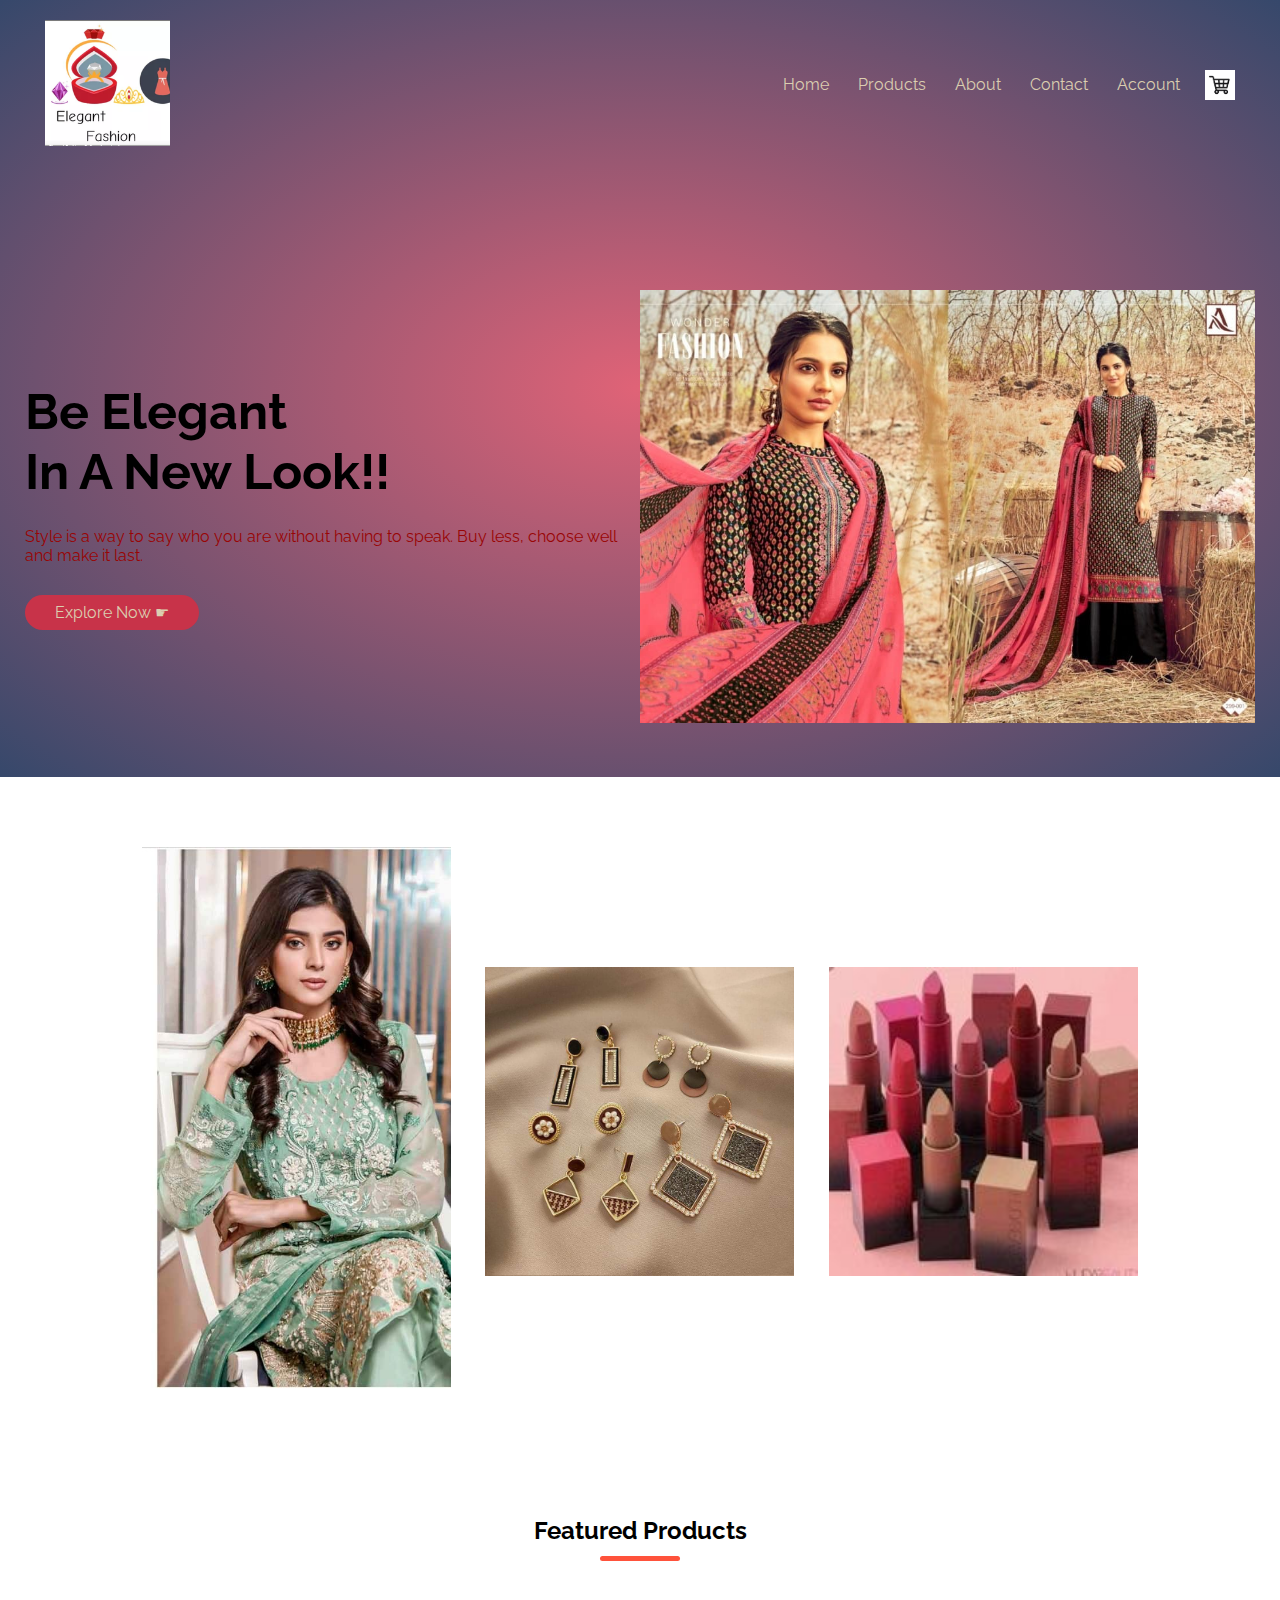
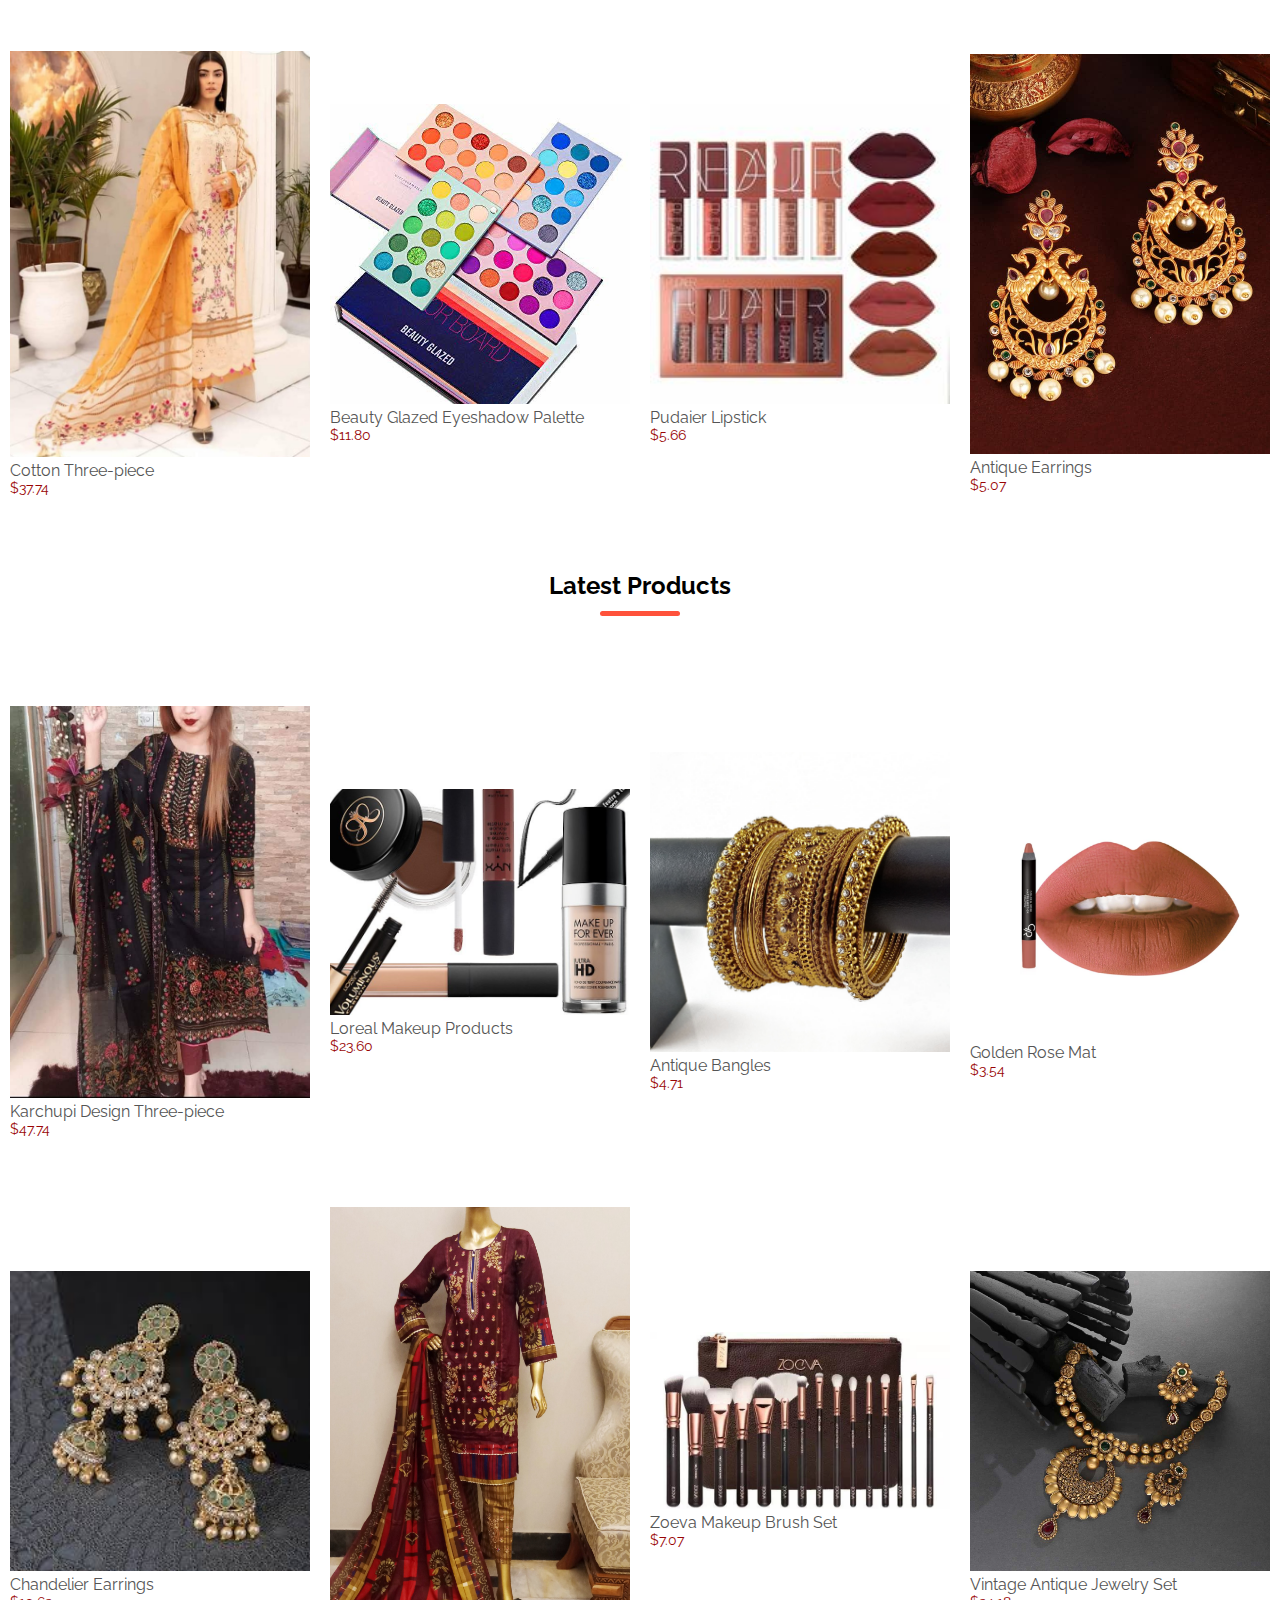
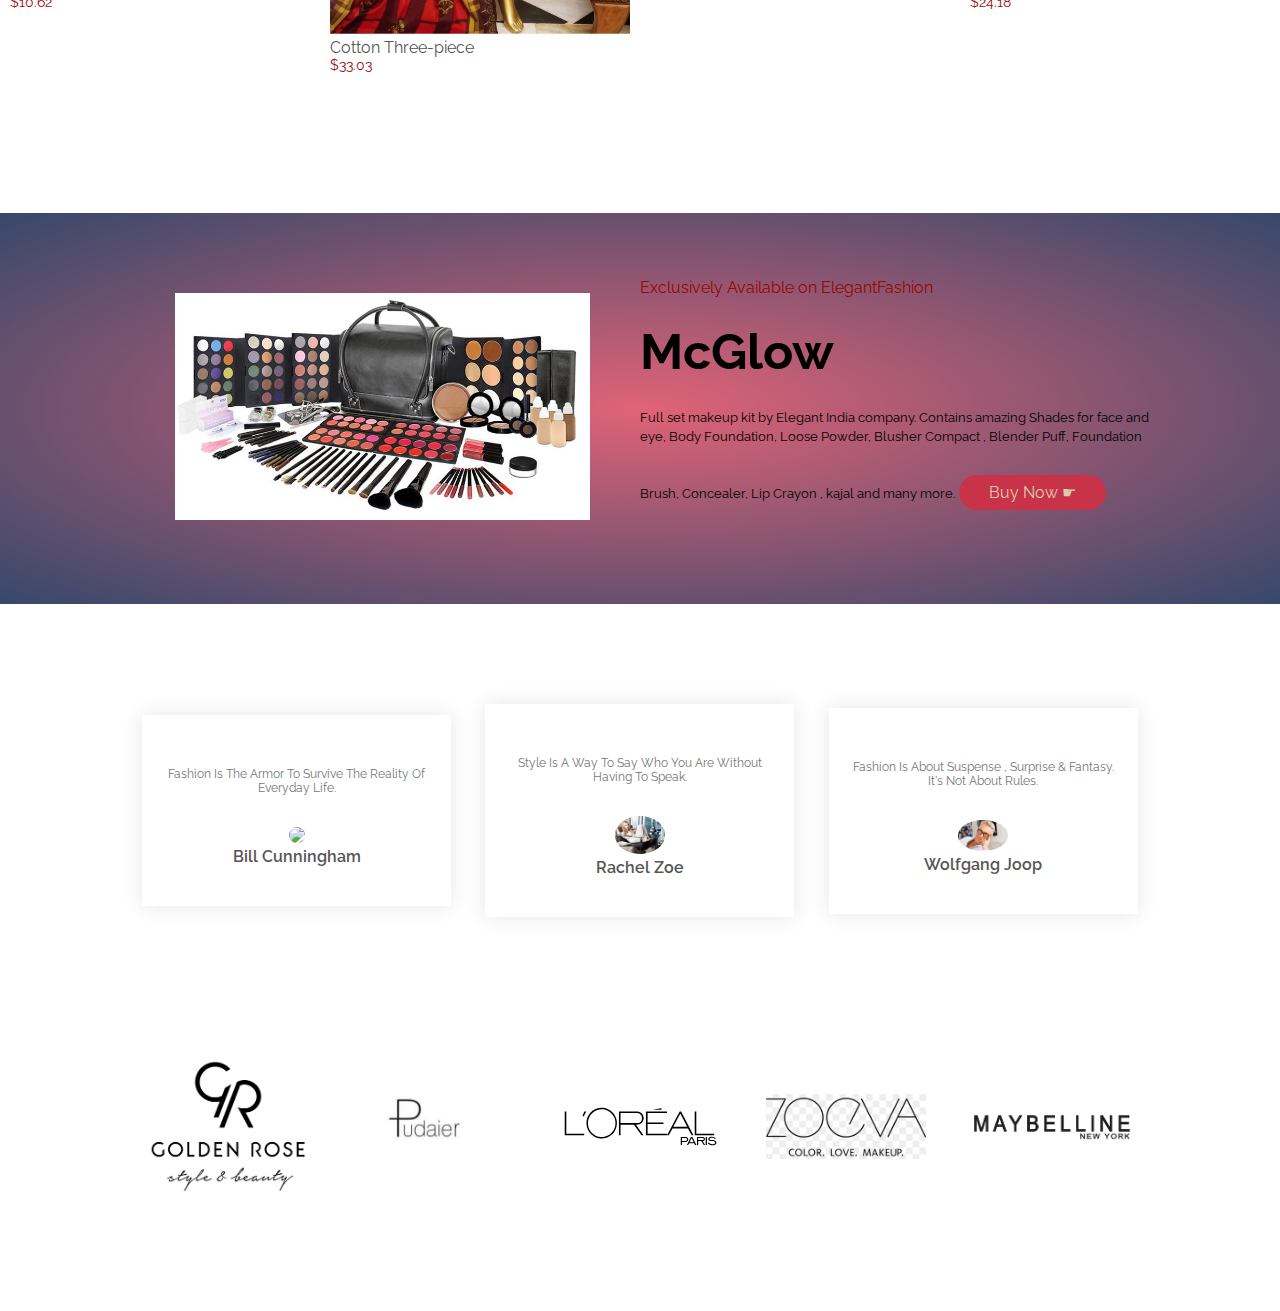
==== index.html @ 1e78c341 "solved" ====
<!DOCTYPE html>
<html lang="en">

<head>
    <meta charset="UTF-8">
    <title>ElegantFashion | E-commerce Website</title>
    <link rel="stylesheet" href="style.css">
    <link href="<link rel=" preconnect" href="https://fonts.gstatic.com">
    <link href=<link rel="preconnect" href="https://fonts.gstatic.com">
    <link href="https://fonts.googleapis.com/css2?family=Raleway&display=swap" rel="stylesheet">
    <link rel="stylesheet" href="https://cdnjs.cloudflare.com/ajax/libs/font-awesome/5.15.3/css/all.min.css" integrity="sha512-iBBXm8fW90+nuLcSKlbmrPcLa0OT92xO1BIsZ+ywDWZCvqsWgccV3gFoRBv0z+8dLJgyAHIhR35VZc2oM/gI1w==" crossorigin="anonymous" referrerpolicy="no-referrer" />
</head>

<body>

    <div class="header">

        <div class="container">
            <div class="navbar">
                <div class="logo">
                    <img src="images/logo.png" width="125px">
                </div>
                <nav>
                    <ul>
                        <li><a href=""> Home </a></li>
                        <li><a href=""> Products </a></li>
                        <li><a href=""> About </a></li>
                        <li><a href=""> Contact </a></li>
                        <li><a href=""> Account </a></li>
                    </ul>
                </nav>
                <img src="images/cart.jpg" width="30px" height="30px">


            </div>
            <div class="row">
                <div class="col-2">
                    <h1>Be Elegant<br> In A New Look!!</h1>
                    <p>Style is a way to say who you are without having to speak. Buy less, choose well and make it
                        last. </p>
                    <a href="" class="btn">Explore Now &#9755;</a>

                </div>
                <div class="col-2">
                    <img src="images/image1.jpg">

                </div>

            </div>

        </div>
    </div>
    <!------ featured catagories ------>
    <div class="catagories">
        <div class="small-container">
            <div class="row">
                <div class="col-3">
                    <img src="images/catagori1.jpg">
                </div>
                <div class="col-3">
                    <img src="images/catagori2.jpg">
                </div>
                <div class="col-3">
                    <img src="images/catagori3 .jpg">
                </div>


            </div>

        </div>

    </div>

    <!------ featured products ------>
    <div class="samll-container">
        <h2 class="title">Featured Products</h2>
        <div class="row">
            <div class="col-4">
                <img src="images/Product1.jpg">
                <h4>Cotton Three-piece</h4>
                <div class="rating">
                    <i class="fa fa-star"></i>
                    <i class="fa fa-star"></i>
                    <i class="fa fa-star"></i>
                    <i class="fa fa-star"></i>
                    <i class="far fa-star"></i>
                </div>
                <p>$37.74</p>
            </div>
            <div class="col-4">
                <img src="images/product2.jpg">
                <h4>Beauty Glazed Eyeshadow Palette</h4>
                <div class="rating">
                    <i class="fa fa-star"></i>
                    <i class="fa fa-star"></i>
                    <i class="fa fa-star"></i>
                    <i class="fa fa-star"></i>
                    <i class="fa fa-star"></i>
                </div>
                <p>$11.80</p>
            </div>
            <div class="col-4">
                <img src="images/product3.jpg">
                <h4>Pudaier Lipstick</h4>
                <div class="rating">
                    <i class="fa fa-star"></i>
                    <i class="fa fa-star"></i>
                    <i class="fa fa-star"></i>
                    <i class="far fa-star"></i>
                    <i class="far fa-star"></i>
                </div>
                <p>$5.66</p>
            </div>
            <div class="col-4">
                <img src="images/product4.jpg">
                <h4>Antique Earrings </h4>
                <div class="rating">
                    <i class="fa fa-star"></i>
                    <i class="fa fa-star"></i>
                    <i class="fa fa-star"></i>
                    <i class="fa fa-star"></i>
                    <i class="fa fa-star-o"></i>
                </div>
                <p>$5.07</p>
            </div>
        </div>
        <h2 class="title">Latest Products</h2>
        <div class="row">
            <div class="col-4">
                <img src="images/product5.jpg">
                <h4>Karchupi Design Three-piece</h4>
                <div class="rating">
                    <i class="fa fa-star"></i>
                    <i class="fa fa-star"></i>
                    <i class="fa fa-star"></i>
                    <i class="fa fa-star"></i>
                    <i class="far fa-star"></i>
                </div>
                <p>$47.74</p>
            </div>
            <div class="col-4">
                <img src="images/product6l.jpg">
                <h4>Loreal Makeup Products</h4>
                <div class="rating">
                    <i class="fa fa-star"></i>
                    <i class="fa fa-star"></i>
                    <i class="fa fa-star"></i>
                    <i class="fa fa-star"></i>
                    <i class="far fa-star"></i>
                </div>
                <p>$23.60</p>
            </div>
            <div class="col-4">
                <img src="images/product7.jpg">
                <h4>Antique Bangles</h4>
                <div class="rating">
                    <i class="fa fa-star"></i>
                    <i class="fa fa-star"></i>
                    <i class="fa fa-star"></i>
                    <i class="far fa-star"></i>
                    <i class="far fa-star"></i>
                </div>
                <p>$4.71</p>
            </div>
            <div class="col-4">
                <img src="images/product8.png">
                <h4>Golden Rose Mat
                <div class="rating">
                    <i class="fa fa-star"></i>
                    <i class="fa fa-star"></i>
                    <i class="fa fa-star"></i>
                    <i class="fa fa-star"></i>
                    <i class="fa fa-star"></i>
                </div>
                <p>$3.54</p>
            </div>
        </div>
        <div class="row">
            <div class="col-4">
                <img src="images/product9.jpg">
                <h4>Chandelier Earrings</h4>
                <div class="rating">
                    <i class="fa fa-star"></i>
                    <i class="fa fa-star"></i>
                    <i class="fa fa-star"></i>
                    <i class="fa fa-star"></i>
                    <i class="fa fa-star"></i>
                    
                </div>
                <p>$10.62</p>
            </div>
            <div class="col-4">
                <img src="images/product10.jpg">
                <h4>Cotton Three-piece</h4>
                <div class="rating">
                    <i class="fa fa-star"></i>
                    <i class="fa fa-star"></i>
                    <i class="fa fa-star"></i>
                    <i class="fa fa-star"></i>
                    <i class="far fa-star"></i>
                </div>
                <p>$33.03</p>
            </div>
            <div class="col-4">
                <img src="images/product11.jpg">
                <h4>Zoeva Makeup Brush Set</h4>
                <div class="rating">
                    <i class="fa fa-star"></i>
                    <i class="fa fa-star"></i>
                    <i class="fa fa-star"></i>
                    <i class="far fa-star"></i>
                    <i class="far fa-star"></i>
                </div>
                <p>$7.07</p>
            </div>
            <div class="col-4">
                <img src="images/product12.jpg">
                <h4>Vintage Antique Jewelry Set </h4>
                <div class="rating">
                    <i class="fa fa-star" aria-hidden="true"></i>
                    <i class="fa fa-star" aria-hidden="true"></i>
                    <i class="fa fa-star" aria-hidden="true"></i>
                    <i class="fa fa-star" aria-hidden="true"></i>
                    <i class="fa fa-star-o" aria-hidden="true"></i>
                </div>
                <p>$24.18</p>
            </div>
        </div>


    </div>
    <!-------  offer  ------->
    <div class="offer">
        <div class="small-container">
            <div class="row">
                <div class="col-2">
                    <img src="images/exclusive.jpg" class="offer-img"> 
                </div>
                    <div class="col-2">
                        <p>Exclusively Available on ElegantFashion</p>
                        <h1>McGlow</h1>
                        <small>Full set makeup kit by Elegant India company. Contains amazing Shades for face and eye, Body Foundation, Loose Powder, Blusher Compact , Blender Puff, Foundation Brush, Concealer, Lip Crayon , kajal and many more.</small>
                        <a href="" class="btn">Buy Now &#9755;</a>
                    </div>
                </div>
            </div>
        </div>

 <!-------- quotes -------->
<div class="quotes">
    <div class="small-container">
        <div class="row">
            <div class="col-3">
                <i class="fa fa-quote-left"></i>
            <p>Fashion Is The Armor To Survive The Reality Of Everyday Life. </p>    
            <div class="rating">
                <i class="fa fa-star"></i>
                <i class="fa fa-star"></i>
                <i class="fa fa-star"></i>
                <i class="fa fa-star"></i>
                <i class="far fa-star"></i>
            </div>
            <img src="images/bill cunnigham.jpg">
            <h3>Bill Cunningham</h3>
            </div>
            <div class="col-3">
                <i class="fa fa-quote-left"></i>
            <p>Style Is A Way To Say Who You Are Without Having To Speak. </p>    
            <div class="rating">
                <i class="fa fa-star"></i>
                <i class="fa fa-star"></i>
                <i class="fa fa-star"></i>
                <i class="fa fa-star"></i>
                <i class="far fa-star"></i>
            </div>
            <img src="images/rachel zoe.jpg">
            <h3>Rachel Zoe</h3>
            </div>
            <div class="col-3">
                <i class="fa fa-quote-left"></i>
            <p>Fashion Is About Suspense , Surprise & Fantasy. It's Not About Rules. </p>    
            <div class="rating">
                <i class="fa fa-star"></i>
                <i class="fa fa-star"></i>
                <i class="fa fa-star"></i>
                <i class="fa fa-star"></i>
                <i class="far fa-star"></i>
            </div>
            <img src="images/wolfgang-joop.jpg">
            <h3>Wolfgang Joop</h3>
            </div>
        </div>
    </div>
</div>
<!-------- brands -------->
<div class="brands">
    <div class="small-container">
        <div class="row">
            <div class="col-5">
               <img src="images/goldenrose-logo.png">   
            </div>
            <div class="col-5">
                <img src="images/pudaire logo.jpg">   
             </div>
             <div class="col-5">
                <img src="images/l-oreal-paris-logos.svg">   
             </div>
             <div class="col-5">
                <img src="images/zoeval.png">   
             </div>
             <div class="col-5">
                <img src="images/maybelline.png">   
             </div>
        </div>
    </div>
</div>
</body>

</html>
---- style.css ----
*{
     margin: 0;
     padding: 0;
     box-sizing: border-box;

}
body{
    font-family: 'Raleway', sans-serif;
}
.navbar{
    display: flex;
    align-items: center;
    padding: 20px;
}
nav{
    flex: 1;
    text-align: right;
    }
    nav ul{
        display: inline-block;
        list-style-type: none;
}
nav ul li{
    display: inline-block;
    margin-right: 25px;
}
a{
    text-decoration: none;
    color: #dbceb0;
}
p{
    color:rgb(153, 5, 5);
}
.container{
    max-width: 1300px;
    margin: auto;
    padding-left: 25px;
    padding-right: 25px;
} 
.row{
    display: flex;
    align-items: center;
    flex-wrap: wrap;
    justify-content: space-around;
}
.col-2{
    flex-basis: 50%;
    min-width: 300px;

}
.col-2 img{
    max-width: 100%;
    padding: 50px 0;
}
.col-2 h1{
    font-size: 50px;
    line-height: 60px;
    margin: 25px 0;
}
.btn{
    display: inline-block;
    background: #c83349;
    color:  #dbceb0;
    padding: 8px 30px;
    margin: 30px 0;
    border-radius: 30px;
    transition: background 0.5s;
}
.btn:hover{
    background:  #b8a9c9;

}
.header{
    background: radial-gradient(  #e06377,  #36486b);
}
.header .row{
    margin-top: 70px;
}
.catagories{
    margin: 70px 0;
}
.col-3{
    flex-basis: 30%;
    min-width: 250px;
    margin-bottom: 30px;
}
.col-3 img{
    width: 100%; 
}
.small-container{
    max-width: 1080px;
    margin: auto;
    padding-left: 25px;
    padding-right: 25px;
}
.col-4{
    flex-basis: 25%;
    padding: 10px;
    min-height: 200px;
    margin-bottom: 50px;
    transition: transform 0.5s ;

}
.col-4 img{
    width: 100%;
}
.title{
    text-align: center;
    margin: 0 auto 80px;
    position: relative;
    line-height: 60px;
    color: black;
}
.title::after{
    content: '';
    background: #ff523b;
    width: 80px;
    height: 5px;
    border-radius: 5px;
    position: absolute;
    bottom: 0;
    left: 50%;
    transform: translateX(-50%);

}
h4{
    color: #555;
    font-weight: normal;
}
.col-4 p{
    font-size: 14px;
}
.rating .fa{
    color: #ff523b;
}
.col-4:hover{
    transform: translateY(-5px);
}
/*------ offer ------*/
.offer{
    background: radial-gradient(  #e06377,  #36486b);
    margin-top: 80px;
    padding: 30px 0;
}
.col-2 .offer-img{
    padding: 50px;
}
/*------ quotes ------*/
.quotes{
    padding-top: 100px;
}
.quotes .col-3{
    text-align: center;
    padding: 40px 20px;
    box-shadow: 0 0 20px 0px rgba(0,0,0,0.1 );
    cursor: pointer;
    transition: transform 0.5s;
}
.quotes .col-3 img{
    width: 50px;
    margin-top: 20px;
    border-radius: 50%;
}
.quotes .col-3:hover{
    transform: translateY(-10px);
}
.fa.fa-quote-left{
    font-size: 34px;
    color: #ff523b;
}
.col-3 p{
    font-size: 12px;
    margin: 12px 0;
    color: #777;
}  
.quotes .col-3 h3{
    font-weight: 600;
    color: #555;
    font-size: 16px;
}
/*------ brands ------*/
.brands{
    margin: 100px auto;
}
.col-5{
    width: 160px;
}  
.col-5 img{
    width: 100%;
    cursor: pointer;
    filter: grayscale(100%);
}
.col-5 img:hover{
    filter: grayscale(0);
}
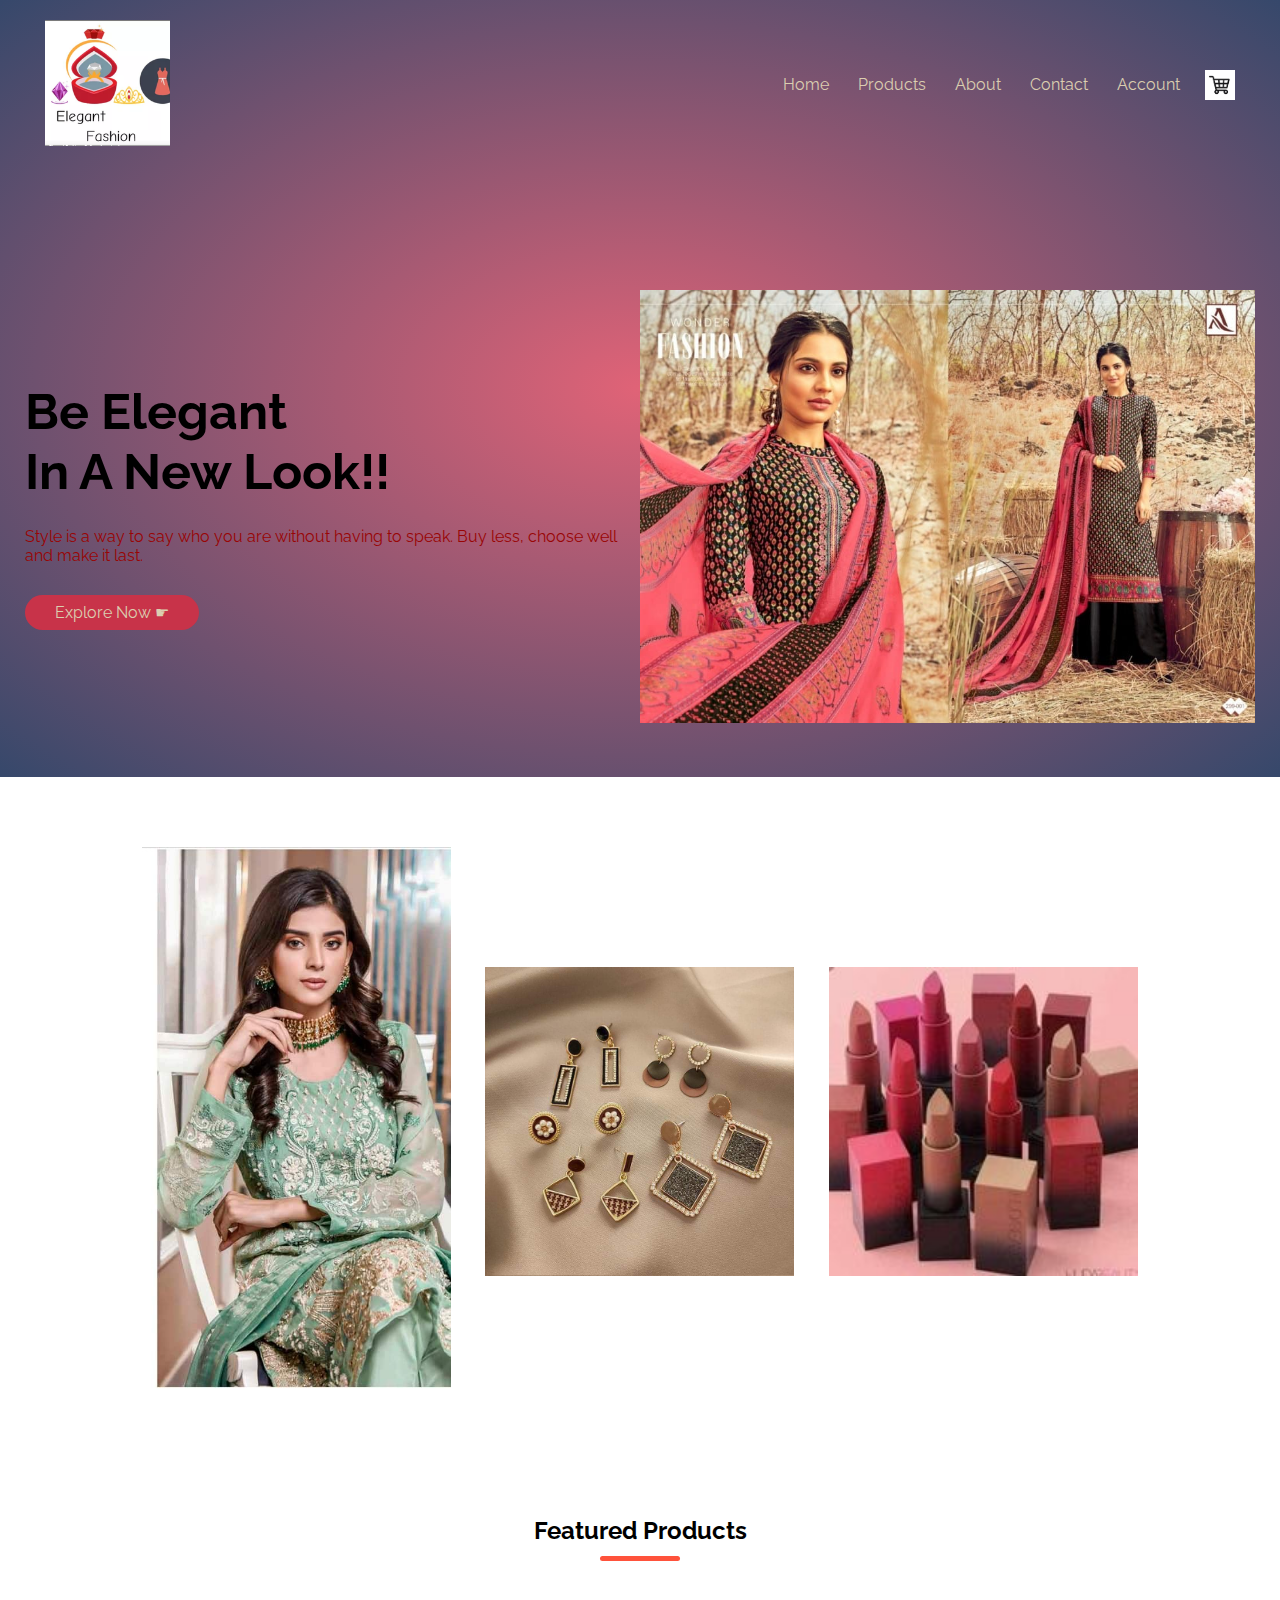
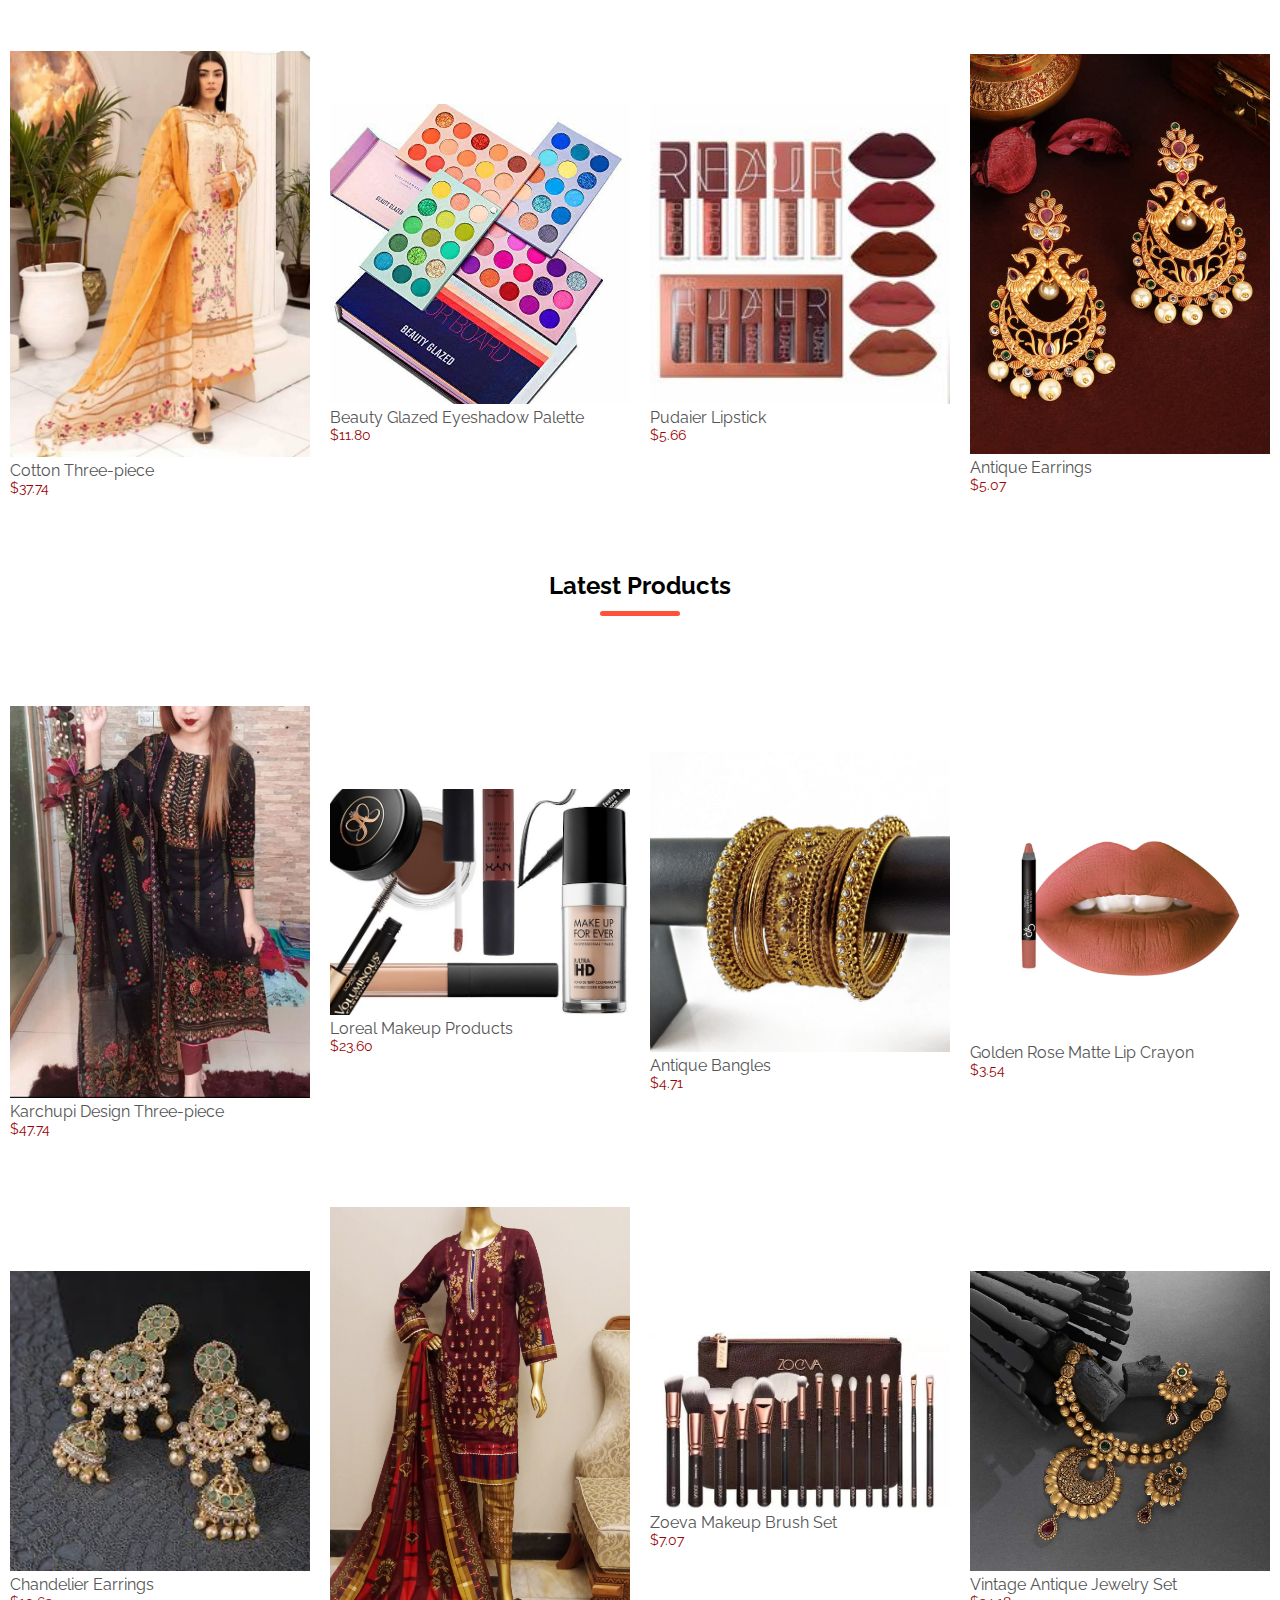
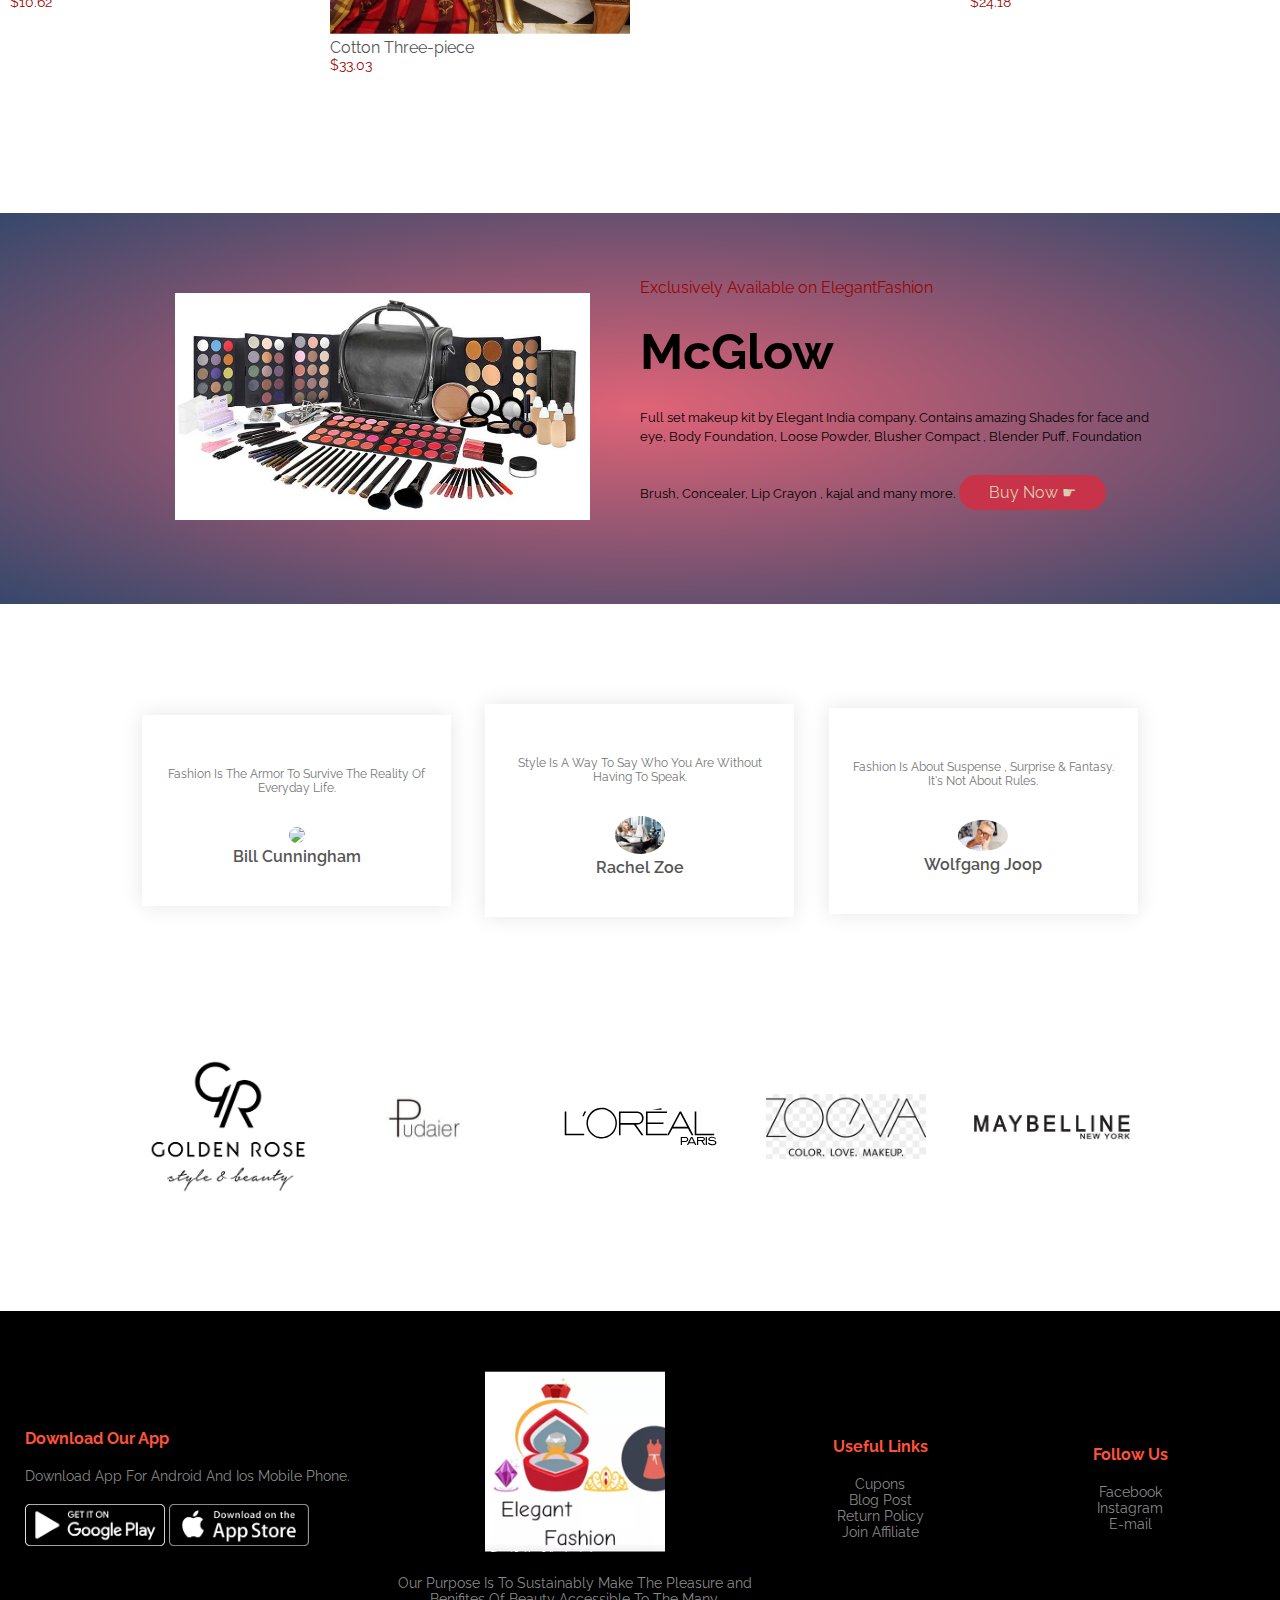
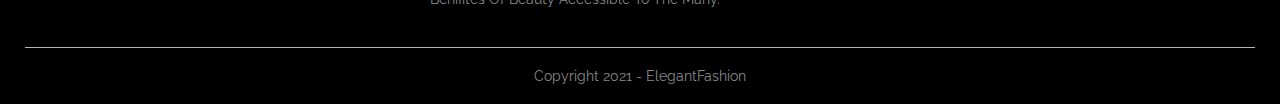
==== commit b585f843: "made responsive" ====
--- a/index.html
+++ b/index.html
@@ -3,6 +3,7 @@
 
 <head>
     <meta charset="UTF-8">
+    <meta name="viewport" content="width=device-width, initial-scale=1.0">
     <title>ElegantFashion | E-commerce Website</title>
     <link rel="stylesheet" href="style.css">
     <link href="<link rel=" preconnect" href="https://fonts.gstatic.com">
@@ -21,7 +22,7 @@
                     <img src="images/logo.png" width="125px">
                 </div>
                 <nav>
-                    <ul>
+                    <ul id="MenuItems">
                         <li><a href=""> Home </a></li>
                         <li><a href=""> Products </a></li>
                         <li><a href=""> About </a></li>
@@ -30,8 +31,8 @@
                     </ul>
                 </nav>
                 <img src="images/cart.jpg" width="30px" height="30px">
-
-
+                <img src="images/menuicon.png" class="menu-icon" onclick="menutoggle()">
+ 
             </div>
             <div class="row">
                 <div class="col-2">
@@ -164,7 +165,7 @@
             </div>
             <div class="col-4">
                 <img src="images/product8.png">
-                <h4>Golden Rose Mat
+                <h4>Golden Rose Matte Lip Crayon
                 <div class="rating">
                     <i class="fa fa-star"></i>
                     <i class="fa fa-star"></i>
@@ -314,6 +315,49 @@
         </div>
     </div>
 </div>
+
+
+<!-------- footer -------->
+
+<div class="footer">
+    <div class="container">
+        <div class="row">
+           <div class="footer-col-1">
+               <h3>Download Our App</h3>
+               <p>Download App For Android And Ios Mobile Phone.</p>
+               <div class="app-logo">
+                   <img src="images/google-play-badge-logo-black-and-white.png">
+                   <img src="images/Download_on_the_App_Store_Badge.svg.png">
+               </div>
+           </div>
+           <div class="footer-col-2">
+            <img src="images/logo.png">
+            <p>Our Purpose Is To Sustainably Make The Pleasure and Benifites Of Beauty Accessible To The Many.</p>
+        </div>
+        <div class="footer-col-3">
+            <h3>Useful Links</h3>
+            <ul>
+               <li>Cupons</li> 
+               <li>Blog Post</li>
+               <li>Return Policy</li>
+               <li>Join Affiliate</li>
+            </ul>
+        </div>
+        <div class="footer-col-3">
+            <h3>Follow Us</h3>
+            <ul>
+               <li>Facebook</li> 
+               <li>Instagram</li>
+               <li>E-mail</li>
+               
+            </ul>
+        </div>
+
+        </div>
+        <hr>
+        <p class="copyright">Copyright 2021 - ElegantFashion</p>
+    </div>
+</div>
+
 </body>
-
 </html>--- a/style.css
+++ b/style.css
@@ -188,13 +188,102 @@
 .col-5 img{
     width: 100%;
     cursor: pointer;
-    filter: grayscale(100%);
+    
 }
 .col-5 img:hover{
-    filter: grayscale(0);
-}
-
-
-
+    transform: translateY(-10px);
+}
+/*------ footer ------*/
+
+.footer{
+    background:black;
+    color: #8a8a8a;
+    font-size: 14px;
+    padding: 60px 0 20px;
+}
+.footer p{
+    color: #8a8a8a;
+}
+.footer h3{
+    color: #ff523b;
+    margin-bottom: 20px;
+}
+.footer-col-1, .footer-col-2, .footer-col-3, .footer-col-4{
+    min-width: 250px;
+    margin-bottom: 20px;
+}
+.footer-col-1{
+    flex-basis: 30%;
+}
+.footer-col-2{
+    flex: 1;
+    text-align: center;
+}
+.footer-col-2 img{
+    width: 180px;
+    margin-bottom: 20px;
+} 
+.footer-col-3, .footer-col-4{
+    flex-basis: 12%;
+    text-align: center;
+}
+ul{
+    list-style-type: none;
+}
+.app-logo{
+    margin-top: 20px;
+}
+.app-logo img{
+    width: 140px;
+}
+.footer hr{
+    border: none;
+    background: #b5b5b5;
+    height: 1px;
+    margin: 20px 0;
+}
+.copyright{
+    text-align: center;
+}
+.menu-icon{
+    width: 28px;
+    margin-left:  20px;
+    display: none;
+}
+/*---------- media query for menu ----------*/
+
+@media only screen and (max-width: 800px){
+
+    nav ul{
+        position: absolute;
+        top: 70px;
+        left: 0;
+        background: #333;
+        width: 100%;
+    }
+    nav ul li{
+        display: block;
+        margin-right: 50px;
+        margin-top: 10px;
+        margin-bottom: 10px;
+    }
+    nav ul li a{
+        color: #fff;
+    }
+    .menu-icon{
+        display: block;
+        cursor: pointer;
+    }
+
+      
+}
+/*-----media query for less than 600 screen size-----*/
+@media only screen and (max-width: 600px){
+    .row{
+        text-align: center;
+    }
+    .col-2, .col-3, .col-4{
+        flex-basis: 100%;
+    }
  
-
+}  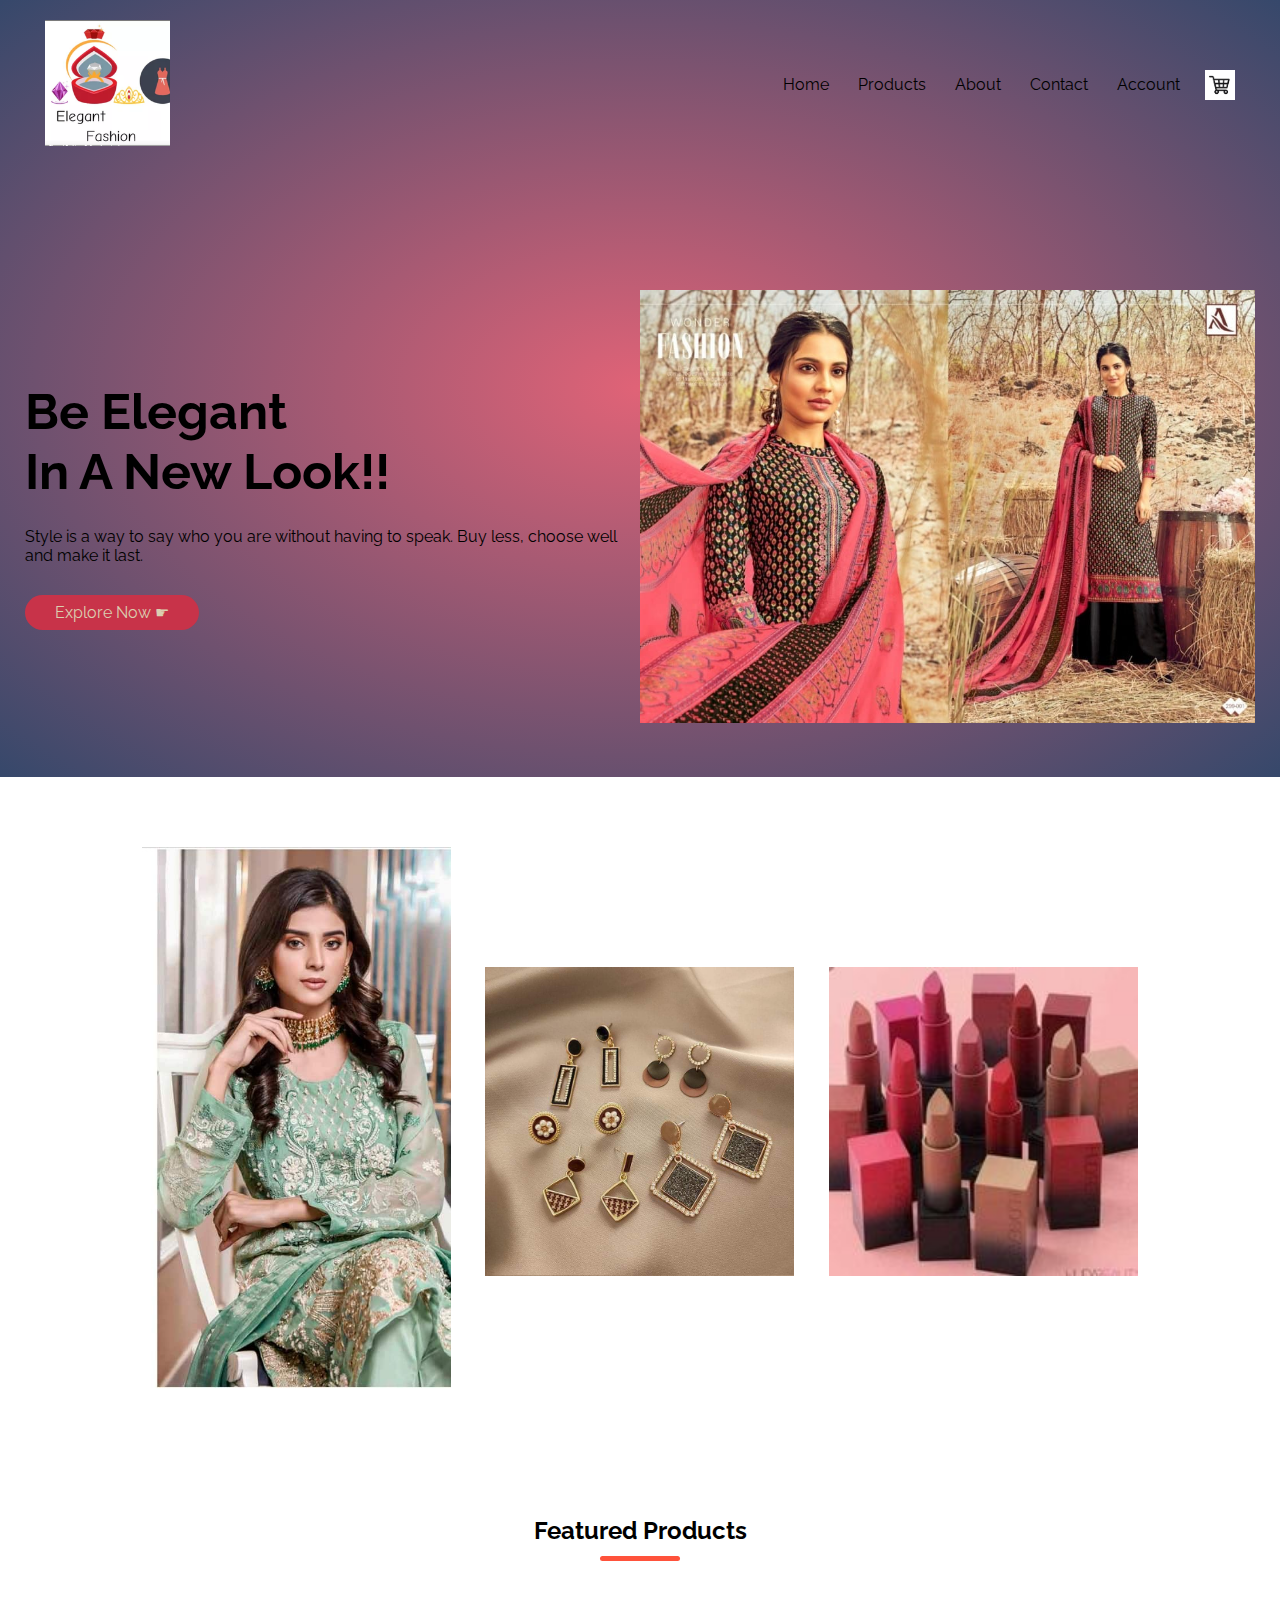
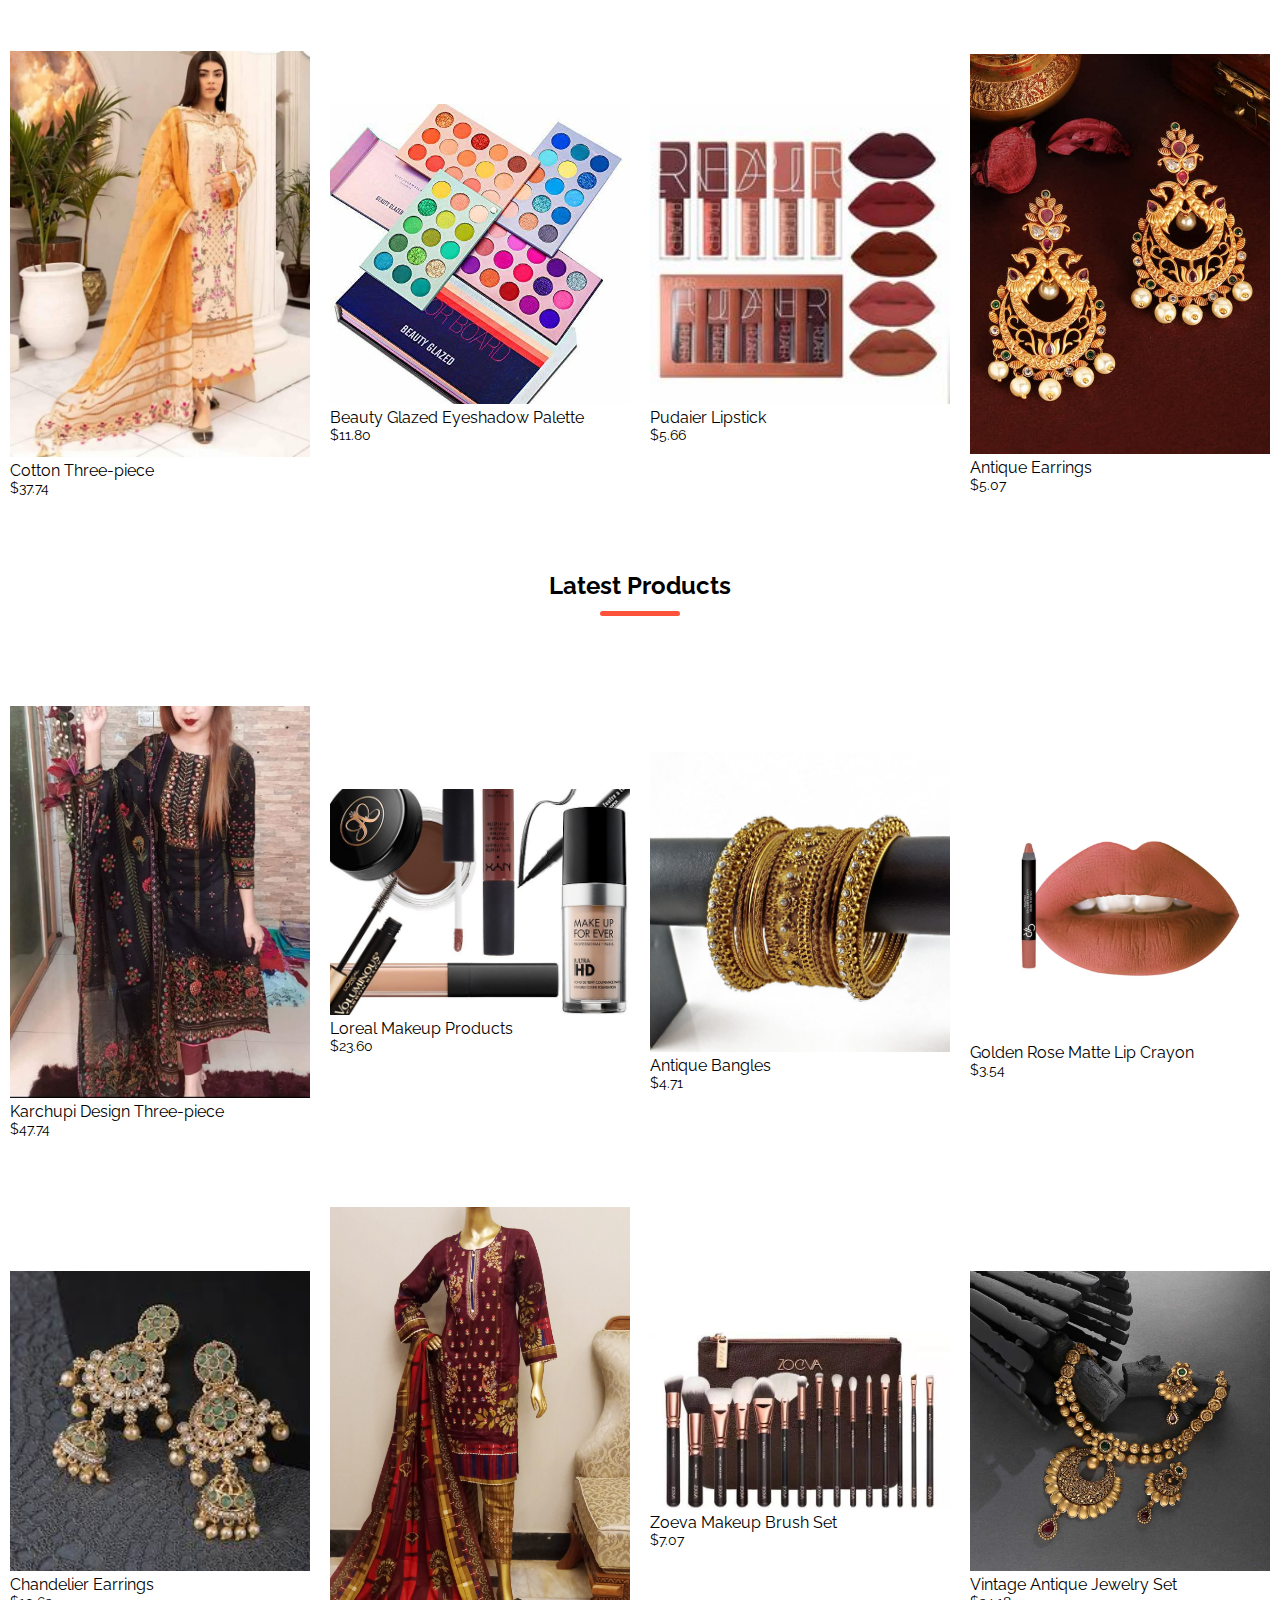
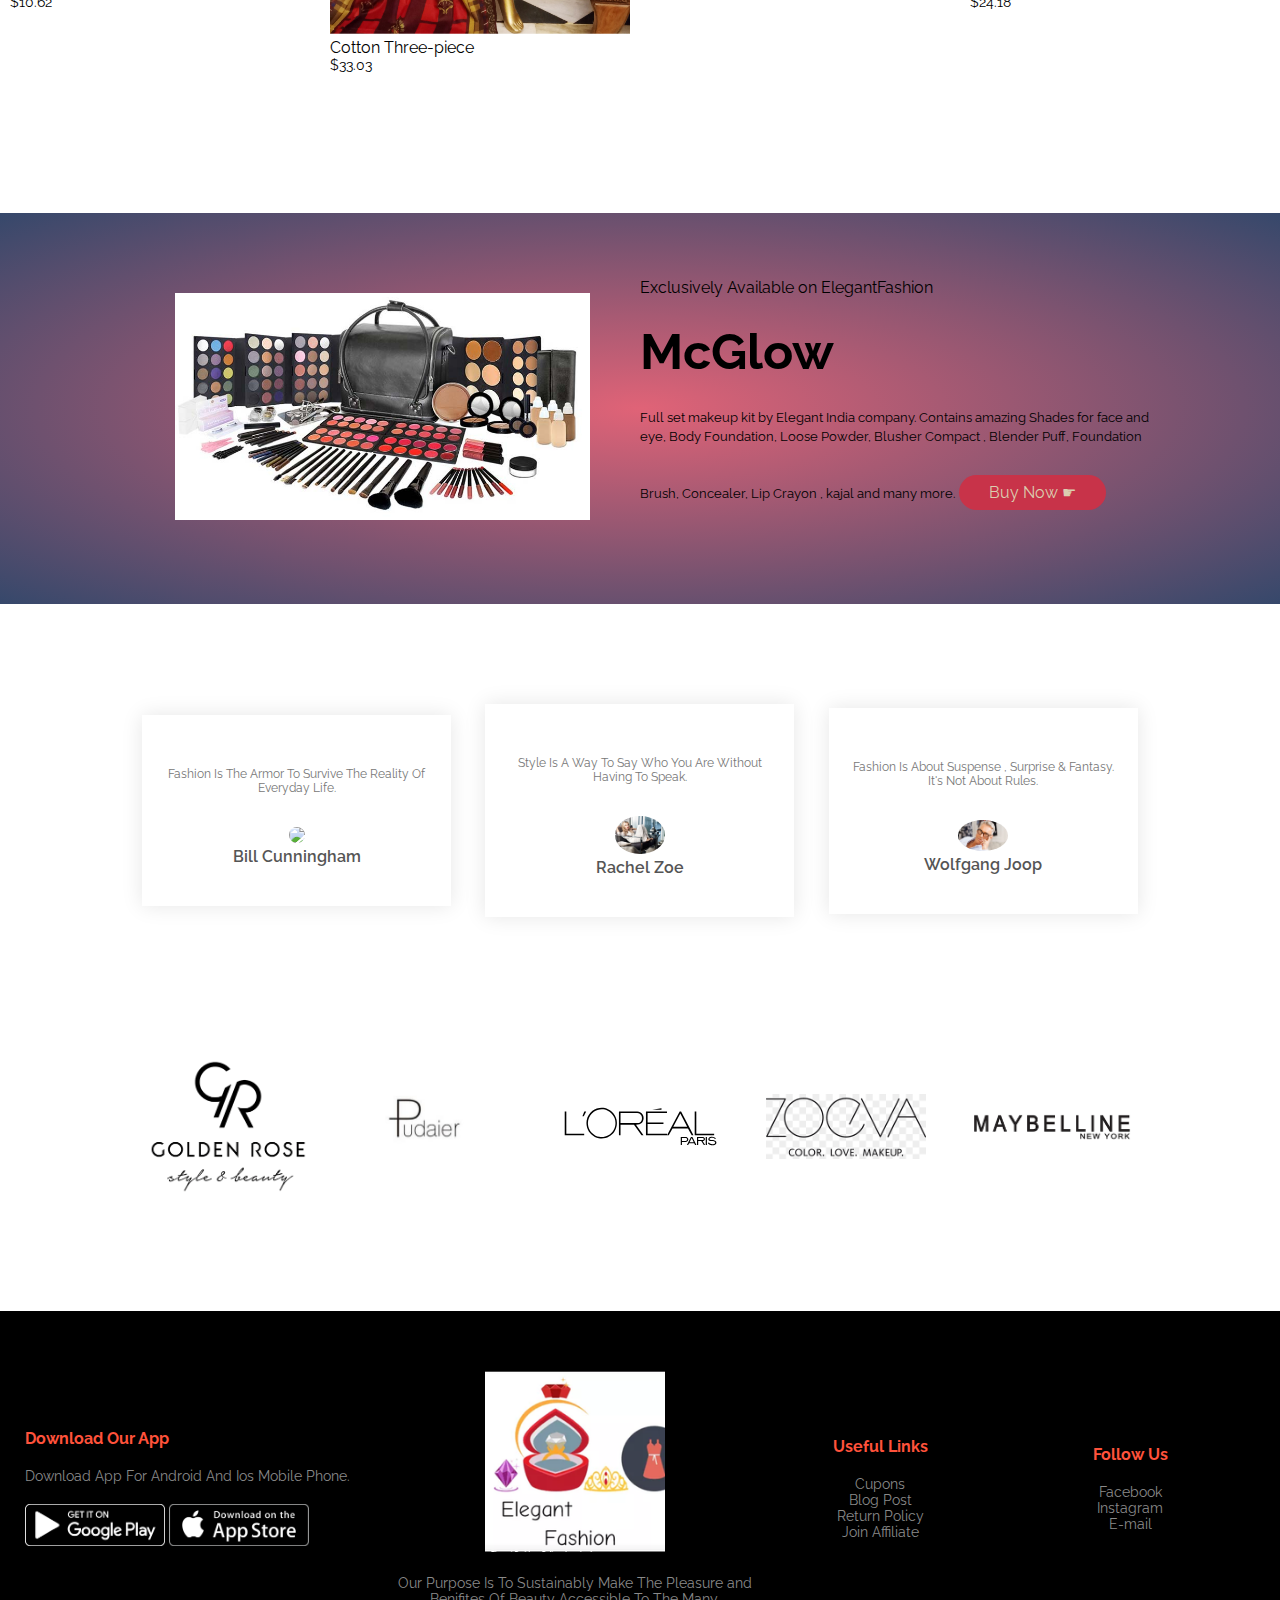
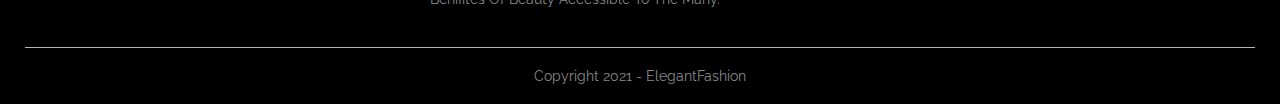
==== commit 5ea9d10d: "mistakes solved" ====
--- a/index.html
+++ b/index.html
@@ -6,6 +6,7 @@
     <meta name="viewport" content="width=device-width, initial-scale=1.0">
     <title>ElegantFashion | E-commerce Website</title>
     <link rel="stylesheet" href="style.css">
+    
     <link href="<link rel=" preconnect" href="https://fonts.gstatic.com">
     <link href=<link rel="preconnect" href="https://fonts.gstatic.com">
     <link href="https://fonts.googleapis.com/css2?family=Raleway&display=swap" rel="stylesheet">
@@ -13,6 +14,7 @@
 </head>
 
 <body>
+    
 
     <div class="header">
 
@@ -24,14 +26,14 @@
                 <nav>
                     <ul id="MenuItems">
                         <li><a href=""> Home </a></li>
-                        <li><a href=""> Products </a></li>
+                        <li><a href="products.html"> Products </a></li>
                         <li><a href=""> About </a></li>
-                        <li><a href=""> Contact </a></li>
+                        <li><a href="contact.html"> Contact </a></li>
                         <li><a href=""> Account </a></li>
                     </ul>
                 </nav>
                 <img src="images/cart.jpg" width="30px" height="30px">
-                <img src="images/menuicon.png" class="menu-icon" onclick="menutoggle()">
+                
  
             </div>
             <div class="row">
@@ -343,7 +345,7 @@
                <li>Join Affiliate</li>
             </ul>
         </div>
-        <div class="footer-col-3">
+        <div class="footer-col-4">
             <h3>Follow Us</h3>
             <ul>
                <li>Facebook</li> 
--- a/style.css
+++ b/style.css
@@ -12,6 +12,8 @@
     align-items: center;
     padding: 20px;
 }
+
+ 
 nav{
     flex: 1;
     text-align: right;
@@ -26,10 +28,10 @@
 }
 a{
     text-decoration: none;
-    color: #dbceb0;
+    color: black;
 }
 p{
-    color:rgb(153, 5, 5);
+    color:black;
 }
 .container{
     max-width: 1300px;
@@ -124,7 +126,7 @@
 
 }
 h4{
-    color: #555;
+    color: black;
     font-weight: normal;
 }
 .col-4 p{
@@ -245,20 +247,20 @@
 .copyright{
     text-align: center;
 }
-.menu-icon{
-    width: 28px;
-    margin-left:  20px;
-    display: none;
-}
 /*---------- media query for menu ----------*/
 
 @media only screen and (max-width: 800px){
+    .navbar{
+        display: flex;
+        align-items: center;
+        padding: 1px;
+        
+    }
 
     nav ul{
         position: absolute;
         top: 70px;
         left: 0;
-        background: #333;
         width: 100%;
     }
     nav ul li{
@@ -277,6 +279,50 @@
 
       
 }
+
+/*------ all products page ------*/
+.row-2{
+    justify-content: space-between;
+    margin: 100px auto 50px;
+}
+select{
+    border: 1px solid #ff523b;
+    padding: 5px;
+}
+select:focus{
+    outline: none;
+}
+.page-btn{
+    margin: 0 auto 80px;
+}
+.page-btn span{
+    display: inline-block;
+    border: 1px solid #ff523b;
+    margin-left: 10px;
+    width: 40px;
+    height: 40px;
+    text-align: center;
+    line-height: 40px;
+    cursor: pointer;
+}
+
+.page-btn span:hover{
+    background: #ff523b;
+    color: #fff;
+}
+
+
+
+
+
+
+
+
+
+
+
+
+
 /*-----media query for less than 600 screen size-----*/
 @media only screen and (max-width: 600px){
     .row{
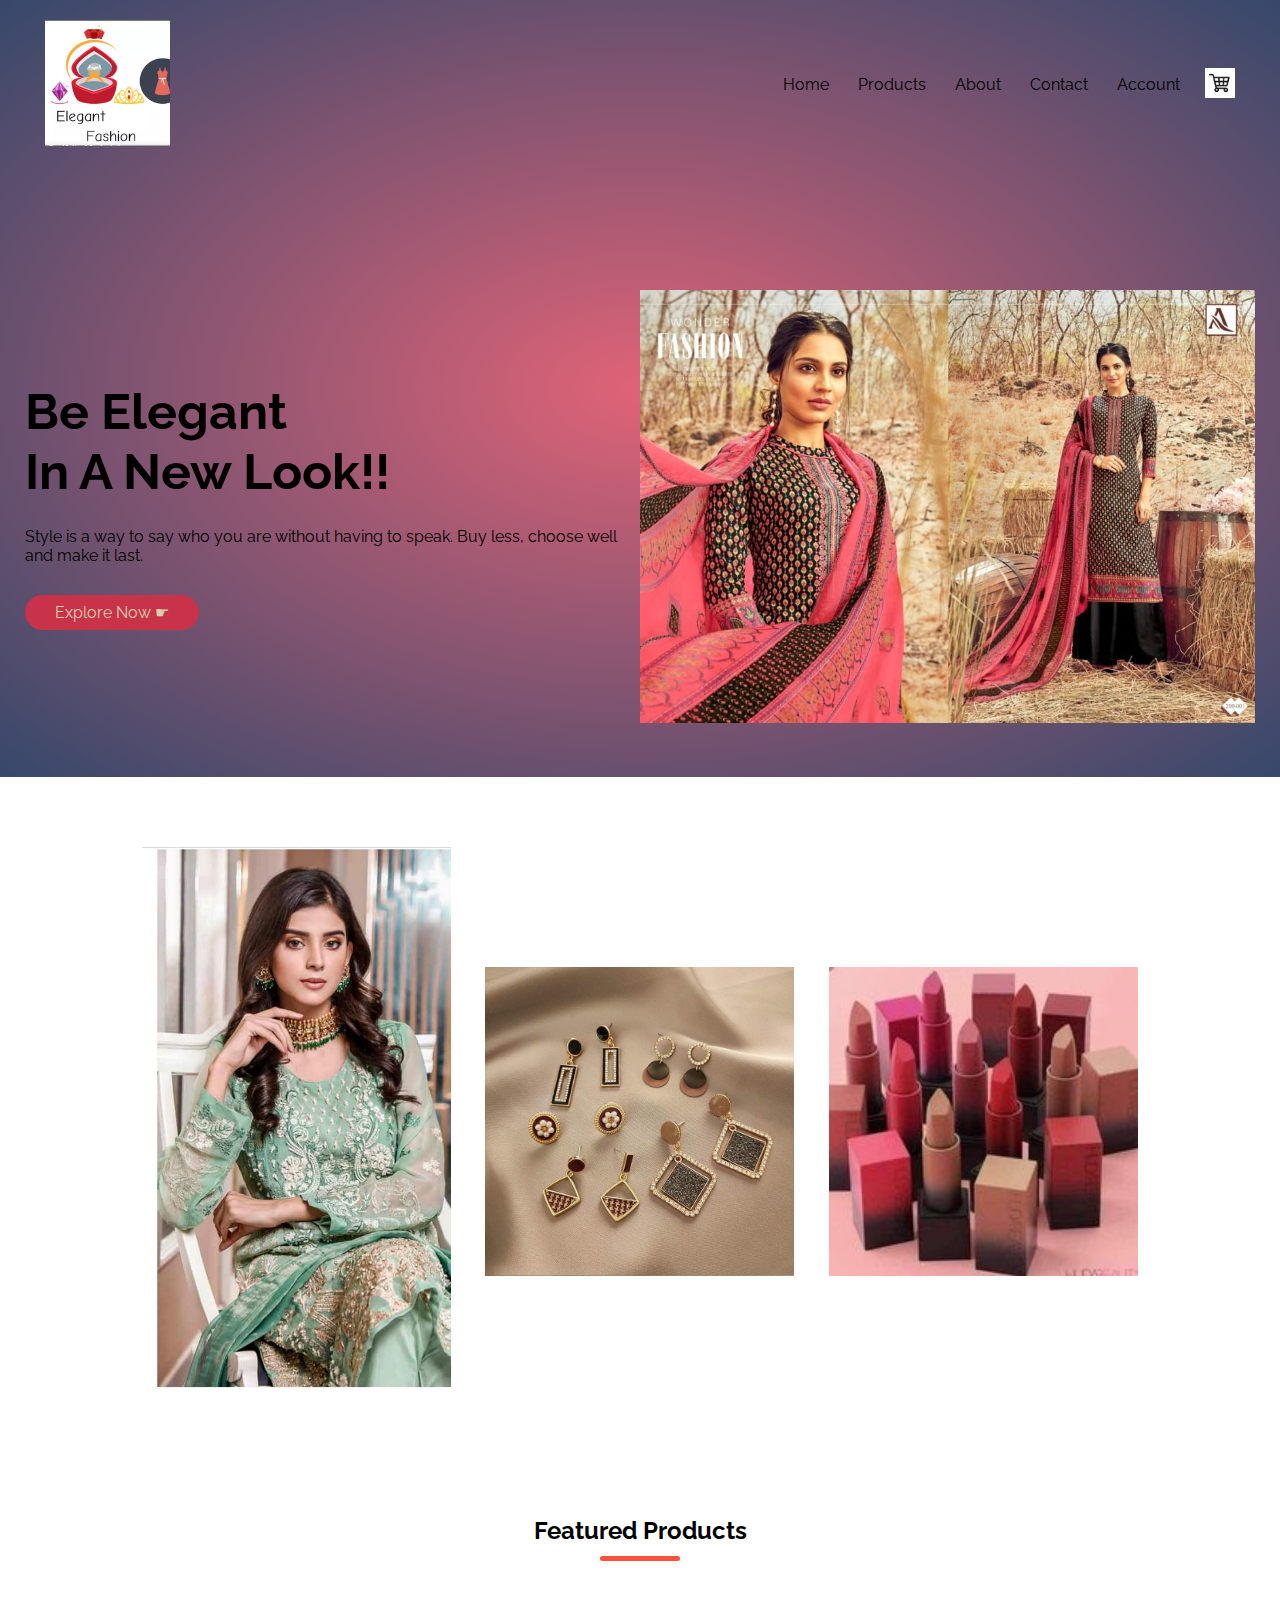
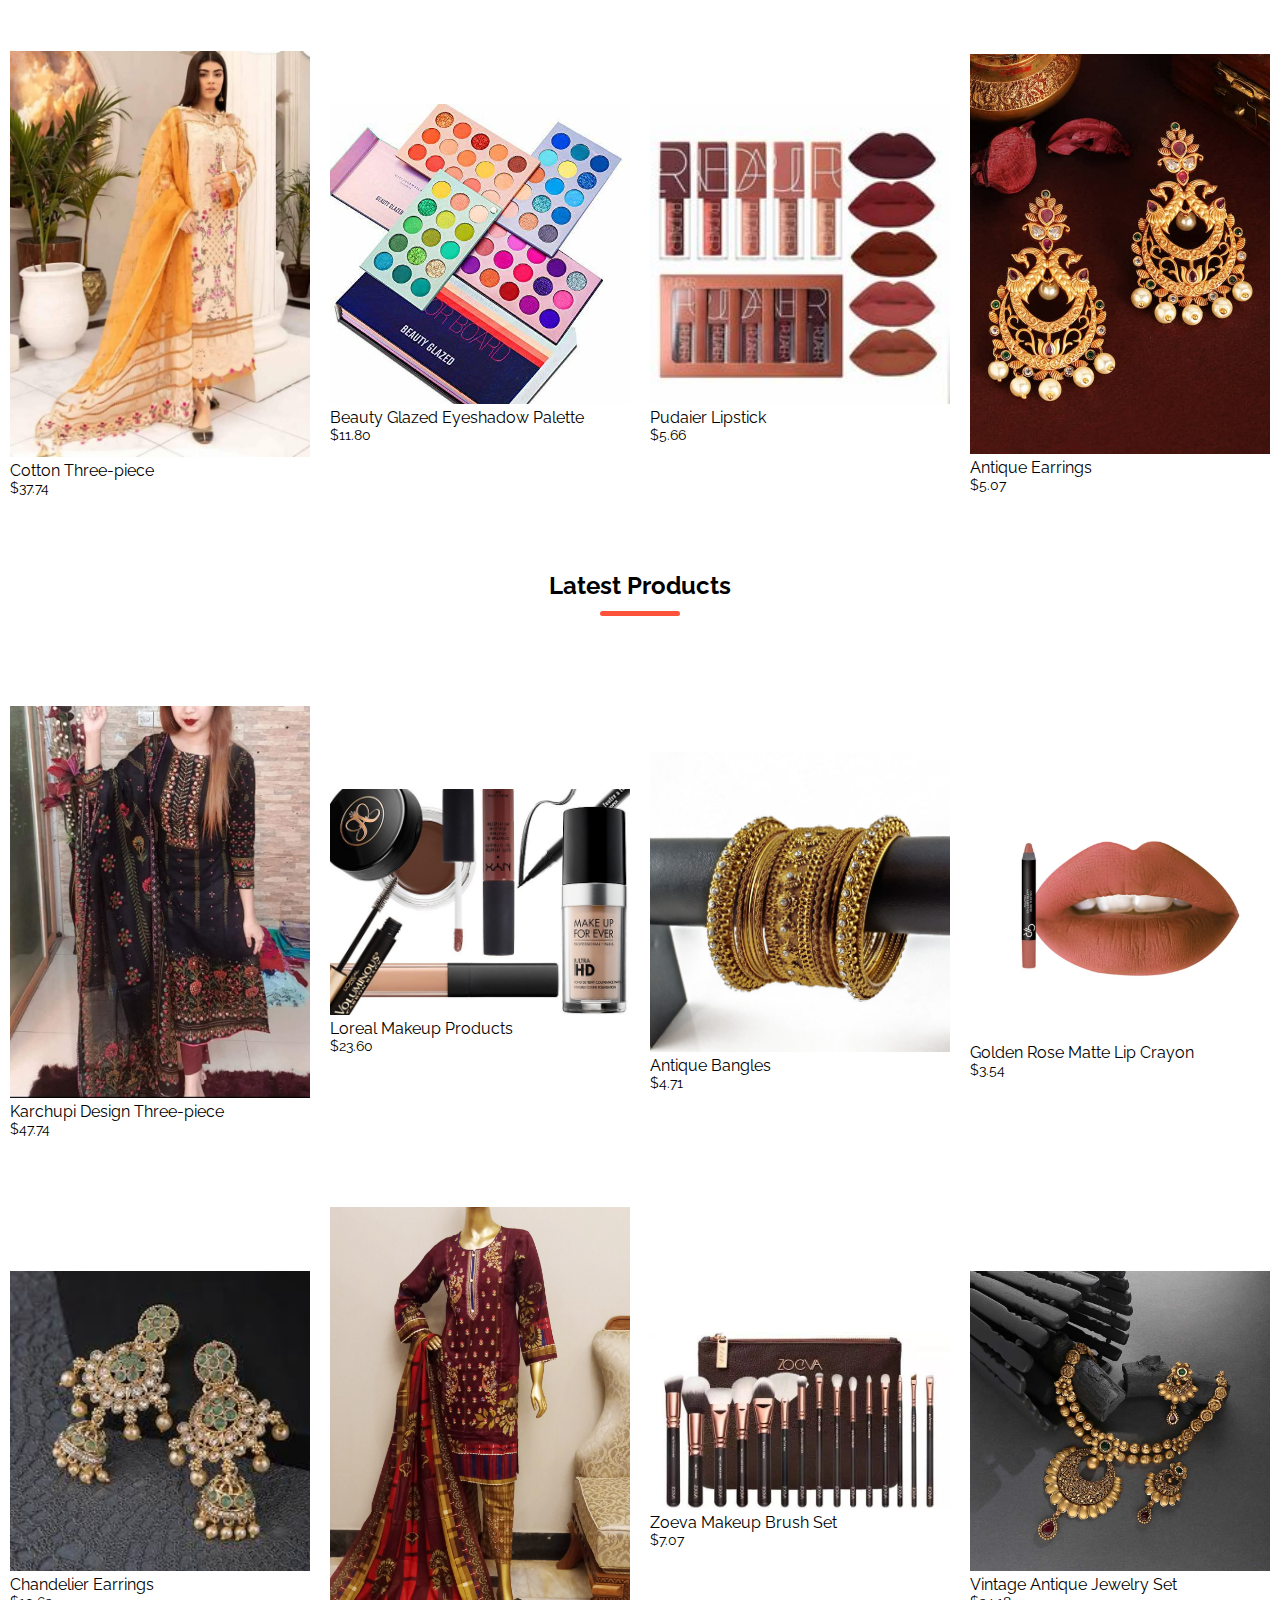
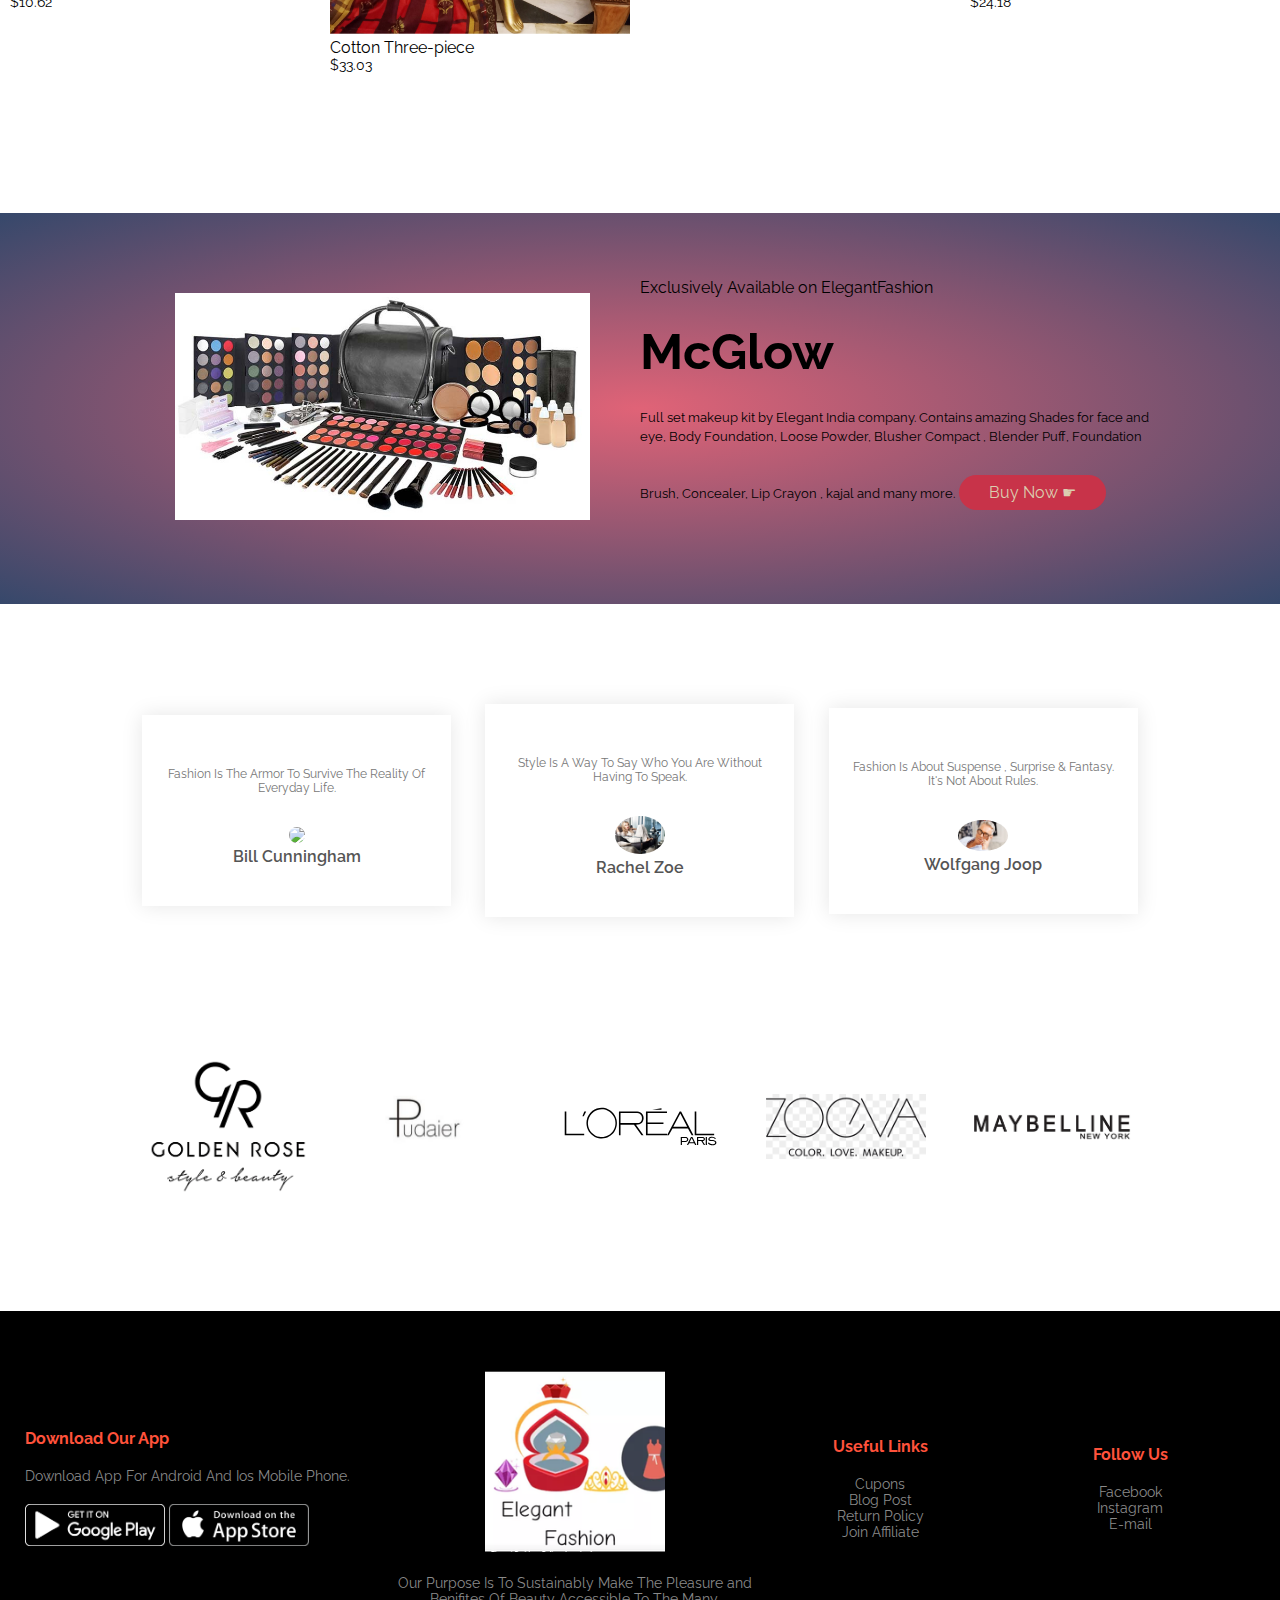
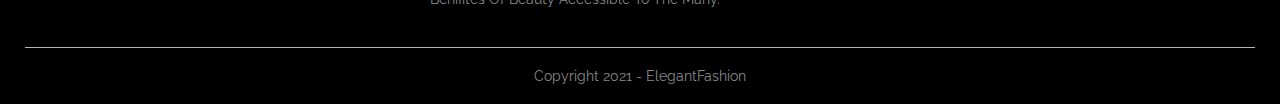
==== commit adfbce6b: "project comlete" ====
--- a/index.html
+++ b/index.html
@@ -21,19 +21,18 @@
         <div class="container">
             <div class="navbar">
                 <div class="logo">
-                    <img src="images/logo.png" width="125px">
+                    <a href="index.html"><img src="images/logo.png" width="125px"></a>
                 </div>
                 <nav>
                     <ul id="MenuItems">
-                        <li><a href=""> Home </a></li>
-                        <li><a href="products.html"> Products </a></li>
-                        <li><a href=""> About </a></li>
-                        <li><a href="contact.html"> Contact </a></li>
-                        <li><a href=""> Account </a></li>
+                        <li><a href="index.html"><p> Home </p></a></li>
+                        <li><a href="products.html"><p> Products </p> </a></li>
+                        <li><a href=""><p> About </p></a></li>
+                        <li><a href="contacts.html"> <p> Contact </p> </a></li>
+                        <li><a href="account.html"><p> Account </p></a></li>
                     </ul>
                 </nav>
-                <img src="images/cart.jpg" width="30px" height="30px">
-                
+                <a href="cart.html"><img src="images/cart.jpg" width="30px" height="30px"></a>
  
             </div>
             <div class="row">
@@ -79,8 +78,8 @@
         <h2 class="title">Featured Products</h2>
         <div class="row">
             <div class="col-4">
-                <img src="images/Product1.jpg">
-                <h4>Cotton Three-piece</h4>
+                <a href="product-details.html"><img src="images/Product1.jpg"></a>
+                <a href="product-details.html"><h4>Cotton Three-piece</h4></a>
                 <div class="rating">
                     <i class="fa fa-star"></i>
                     <i class="fa fa-star"></i>
--- a/style.css
+++ b/style.css
@@ -1,4 +1,5 @@
- *{
+
+*{
      margin: 0;
      padding: 0;
      box-sizing: border-box;
@@ -311,11 +312,166 @@
     color: #fff;
 }
 
-
-
-
-
-
+/*----single product details-------*/
+.single-product{
+    margin-top: 80px;
+}
+.single-product .col-2 img{
+    padding: 0;
+}
+.single-product .col-2{
+    padding: 20px;
+}
+.single-product h4{
+    margin: 20px 0;
+    font-size: 22px;
+    font-weight: bold;
+}
+.single-product select{
+    display: block;
+    padding: 10px;
+    margin-top: 20px;
+}
+.single-product input{
+    width: 50px;
+    height: 40px;
+    padding-left: 10px;
+    font-size: 20px;
+    margin-right: 10px;
+    border: 1px solid #ff523b;
+}
+input:focus{
+    outline: none;
+}
+.single-product .fa{
+    color: #ff523b;
+    margin-left: 10px;
+}
+
+/*------------ cart items  ------------*/
+
+.cart-page{
+    margin: 80px auto;
+}
+table{
+    width: 100%;
+    border-collapse: collapse;
+}
+.cart-info{
+    display: flex;
+    flex-wrap: wrap;
+}
+th{
+    text-align: left;
+    padding: 5px;
+    color: #fff;
+    background: #ff523b;
+    font-weight: normal;
+}
+td{
+    padding: 10px 5px;
+}
+td input{
+    width: 40px;
+    height: 30px;
+    padding: 5px;
+}
+td a{
+    color: #ff523b;
+    font-size: 12px;
+} 
+td img{
+    width: 80px;
+    height: 80px;
+    margin-right: 10px;
+}
+.total-price{
+    display: flex;
+    justify-content: flex-end;
+}
+.total-price table{
+    border-top: 3px solid #ff523b;
+    width: 100%;
+    max-width: 400px;
+}
+td:last-child{
+    text-align: right;
+}
+th:last-child{
+    text-align: right;
+}
+
+/*------------ account page  ------------*/
+.account-page{
+    padding: 50px 0;
+    background: radial-gradient(  #e06377,  #36486b);
+}
+.form-container{
+    background: #fff;
+    width: 300px;
+    height: 400px;
+    position: relative;
+    text-align: center;
+    padding: 20px 0;
+    margin: auto;
+    box-shadow: 0 0 20px 0px rgba(0,0,0,0.1 );
+    overflow: hidden;
+    
+}
+.form-container span{
+    font-weight: bold;
+    padding: 0 10px;
+    color: #555;
+    cursor: pointer;
+    width: 100px;
+    display: inline-block;
+}
+.form-btn{
+    display: inline-block;
+}
+.form-container form{
+    max-width: 300px;
+    padding: 0 20px;
+    position: absolute;
+    top: 130px;
+    transition: transform 1s;
+    
+    
+}
+form input{
+    width: 100%;
+    height: 30px;
+    margin: 10px 0;
+    padding: 0 10px;
+    border: 1px solid #ccc;
+}
+form .btn{
+    width: 100%;
+    border: none;
+    cursor: pointer;
+    margin: 10px 0;
+}
+form .btn:focus{
+    outline: none;
+}
+#LoginForm{
+    left: -300px;
+}
+#RegForm{
+    left: 0;
+}
+form a{
+    font-size: 12px;
+}
+#Indicator{
+    width: 100px;
+    border: none;
+    background: #ff523b;
+    height: 3px;
+    margin-top: 8px;
+    transform: translateX(100px);
+    transition: transform 1s;
+}
 
 
 
@@ -331,5 +487,20 @@
     .col-2, .col-3, .col-4{
         flex-basis: 100%;
     }
- 
+ .single-product .row{
+     text-align: left;
+ }
+ .single-product .col-2{
+     padding: 20px 0;
+ }
+ .single-product h1{
+     font-size: 26px;
+     line-height: 32px;
+ }
+
+ .cart-info p{
+     display: none;
+ }
+
+
 }  